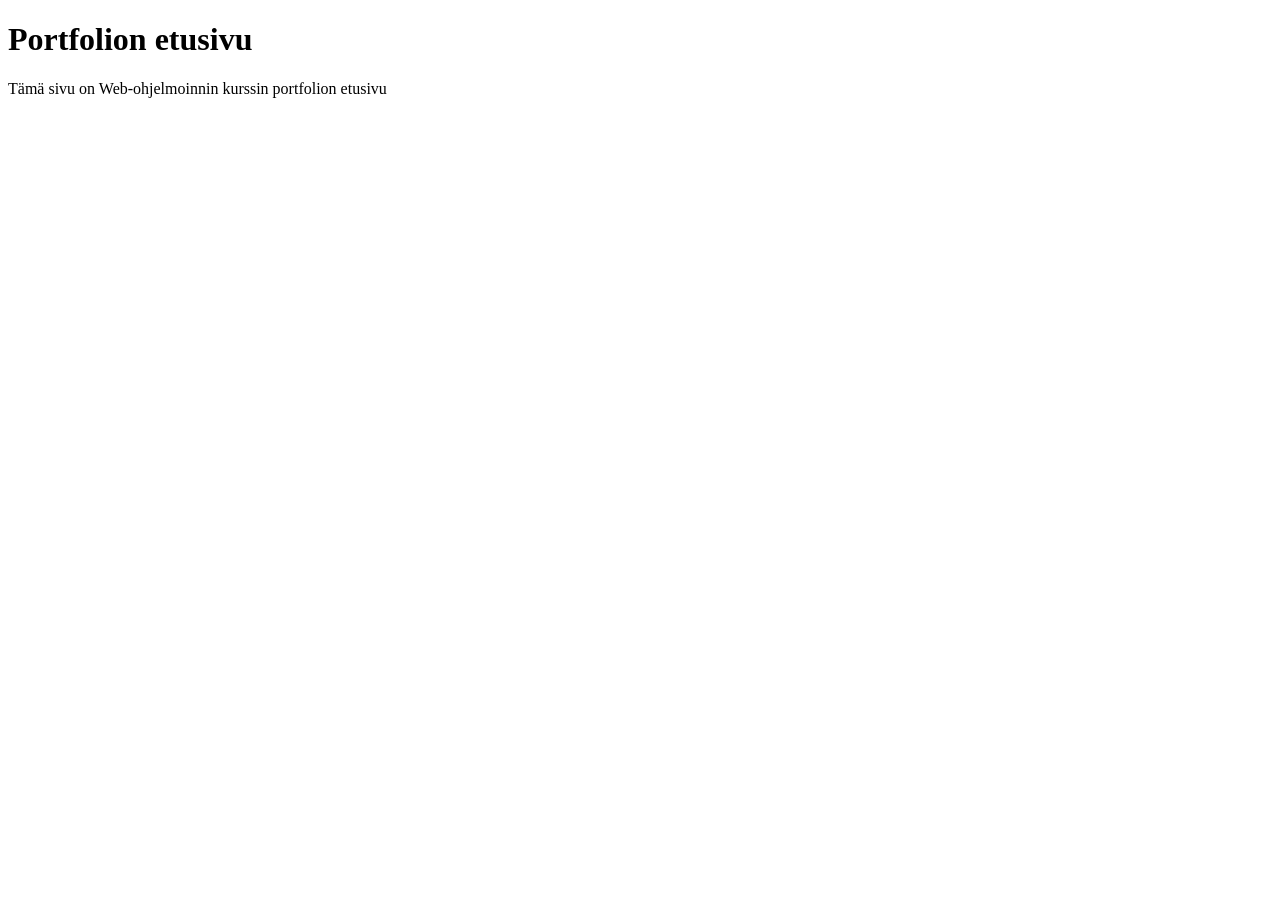
==== index.html @ d4efef72 "." ====
<!-- Tehtävä 1 -->
<!DOCTYPE html>
<html lang="fi">
<head>
    <meta charset="UTF-8">
    <meta name="viewport" content="width=device-width, initial-scale=1.0">
    <title>Document</title>
</head>
<body>
    <h1>Portfolion etusivu</h1>
    <p>Tämä sivu on Web-ohjelmoinnin kurssin portfolion etusivu</p>
</body>
</html>
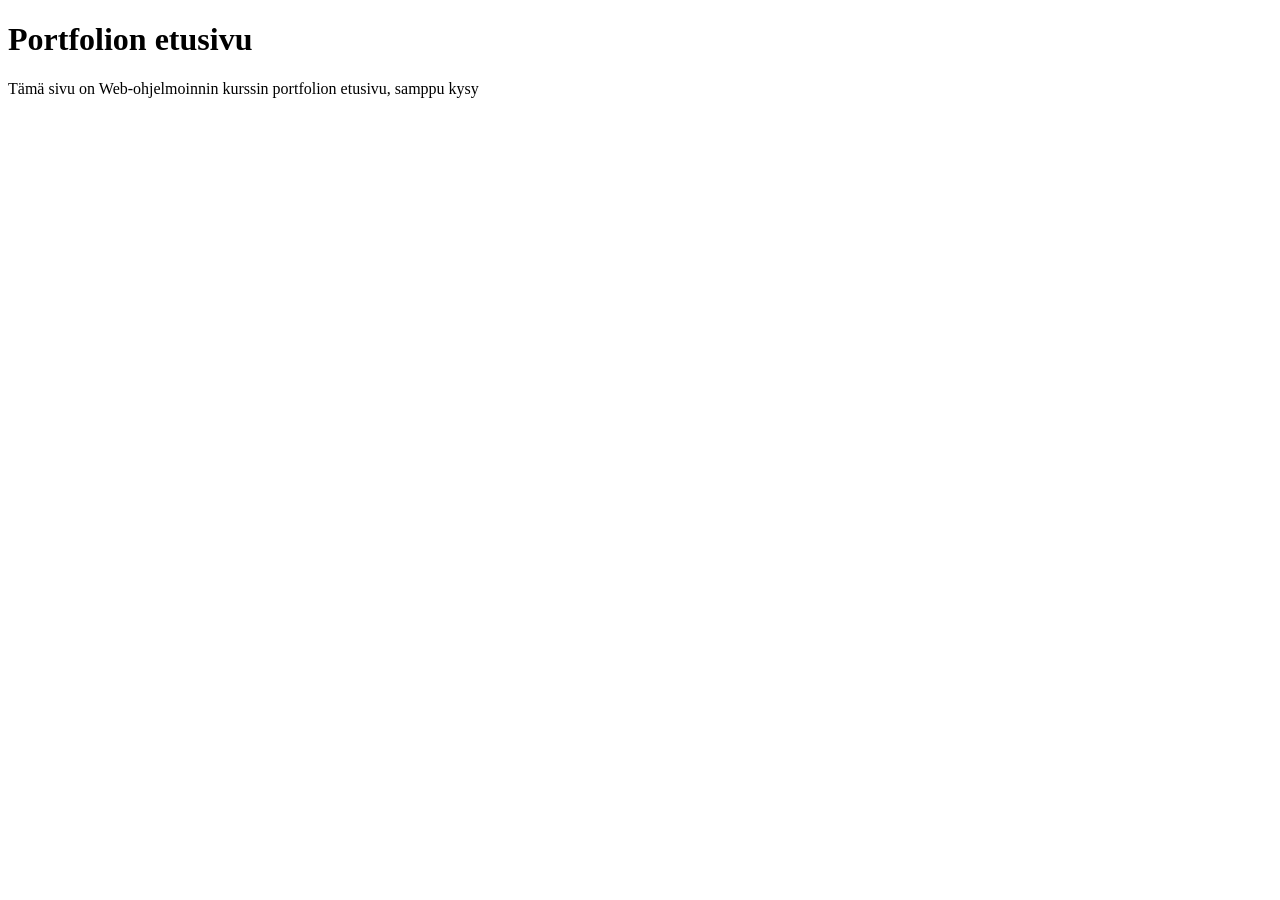
==== commit 495daa65: "." ====
--- a/index.html
+++ b/index.html
@@ -8,6 +8,6 @@
 </head>
 <body>
     <h1>Portfolion etusivu</h1>
-    <p>Tämä sivu on Web-ohjelmoinnin kurssin portfolion etusivu</p>
+    <p>Tämä sivu on Web-ohjelmoinnin kurssin portfolion etusivu, samppu kysy</p>
 </body>
 </html>
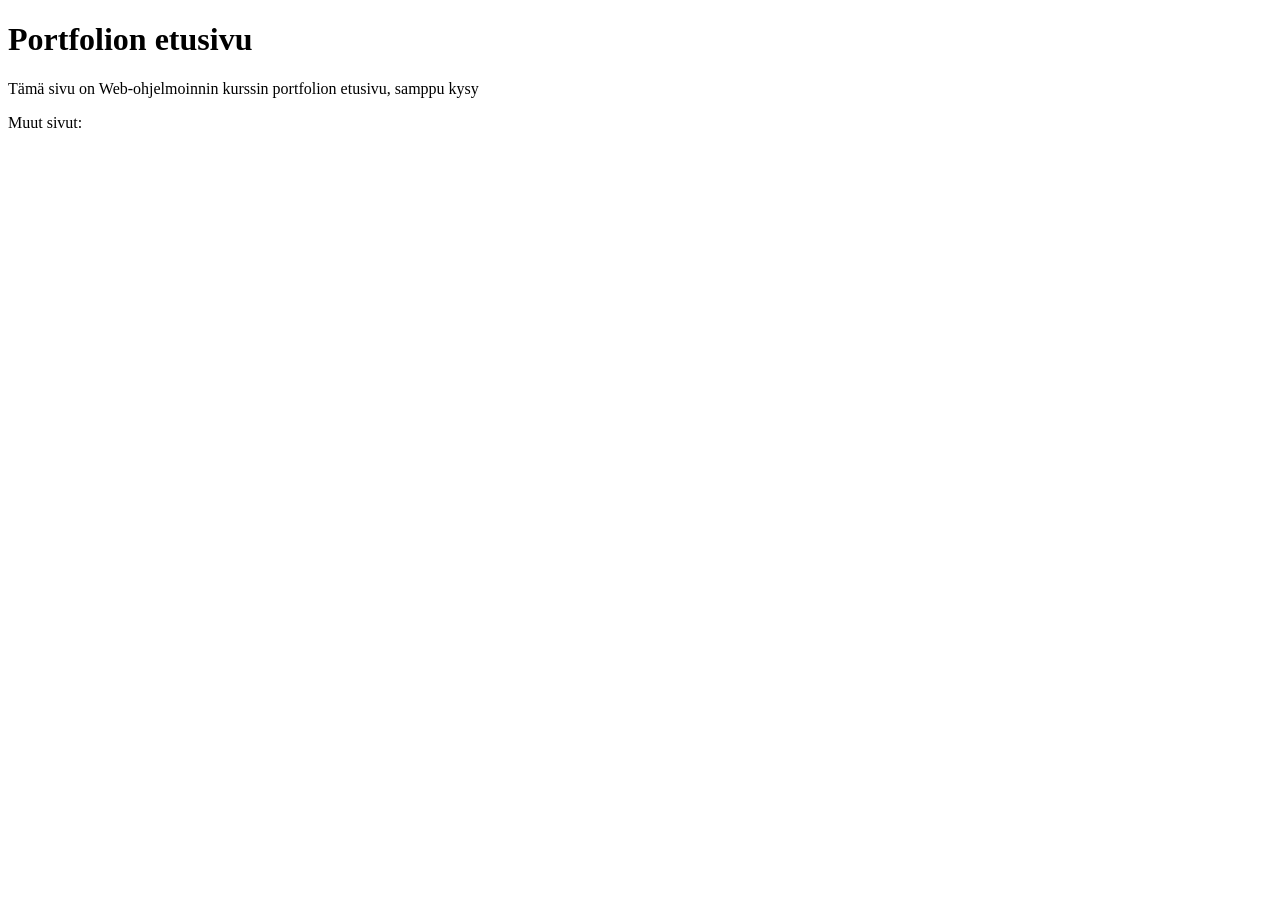
==== commit 59566ca5: "Valmis" ====
--- a/index.html
+++ b/index.html
@@ -9,5 +9,7 @@
 <body>
     <h1>Portfolion etusivu</h1>
     <p>Tämä sivu on Web-ohjelmoinnin kurssin portfolion etusivu, samppu kysy</p>
+    <p>Muut sivut:</p>
+    <a hre
 </body>
 </html>
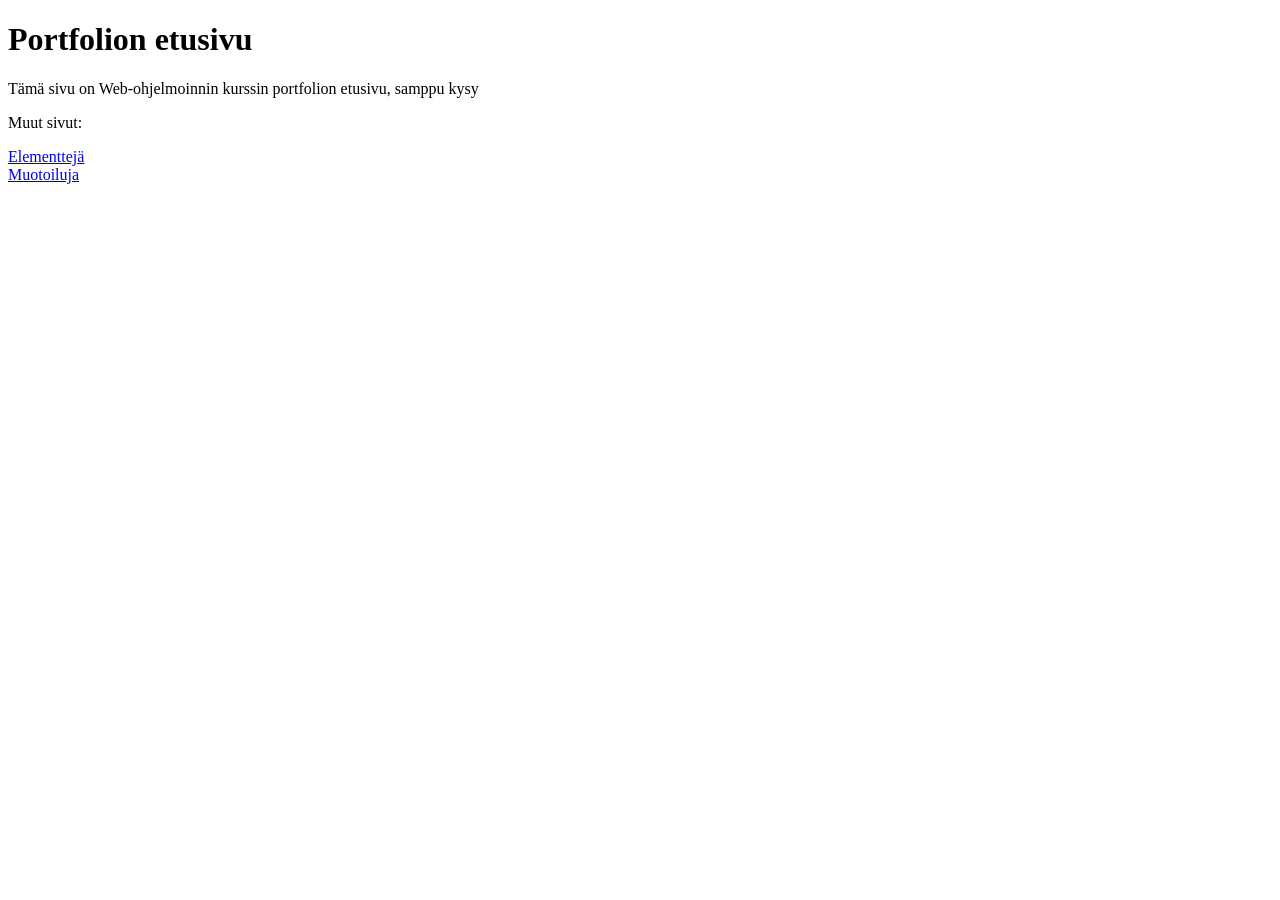
==== commit 4fc34270: "Päivitetty sivu" ====
--- a/index.html
+++ b/index.html
@@ -9,7 +9,9 @@
 <body>
     <h1>Portfolion etusivu</h1>
     <p>Tämä sivu on Web-ohjelmoinnin kurssin portfolion etusivu, samppu kysy</p>
+    
     <p>Muut sivut:</p>
-    <a hre
+    <a href="pages/elementteja.html">Elementtejä</a><br>
+    <a href="pages/muotoiluja.html">Muotoiluja</a>
 </body>
-</html>+</html>
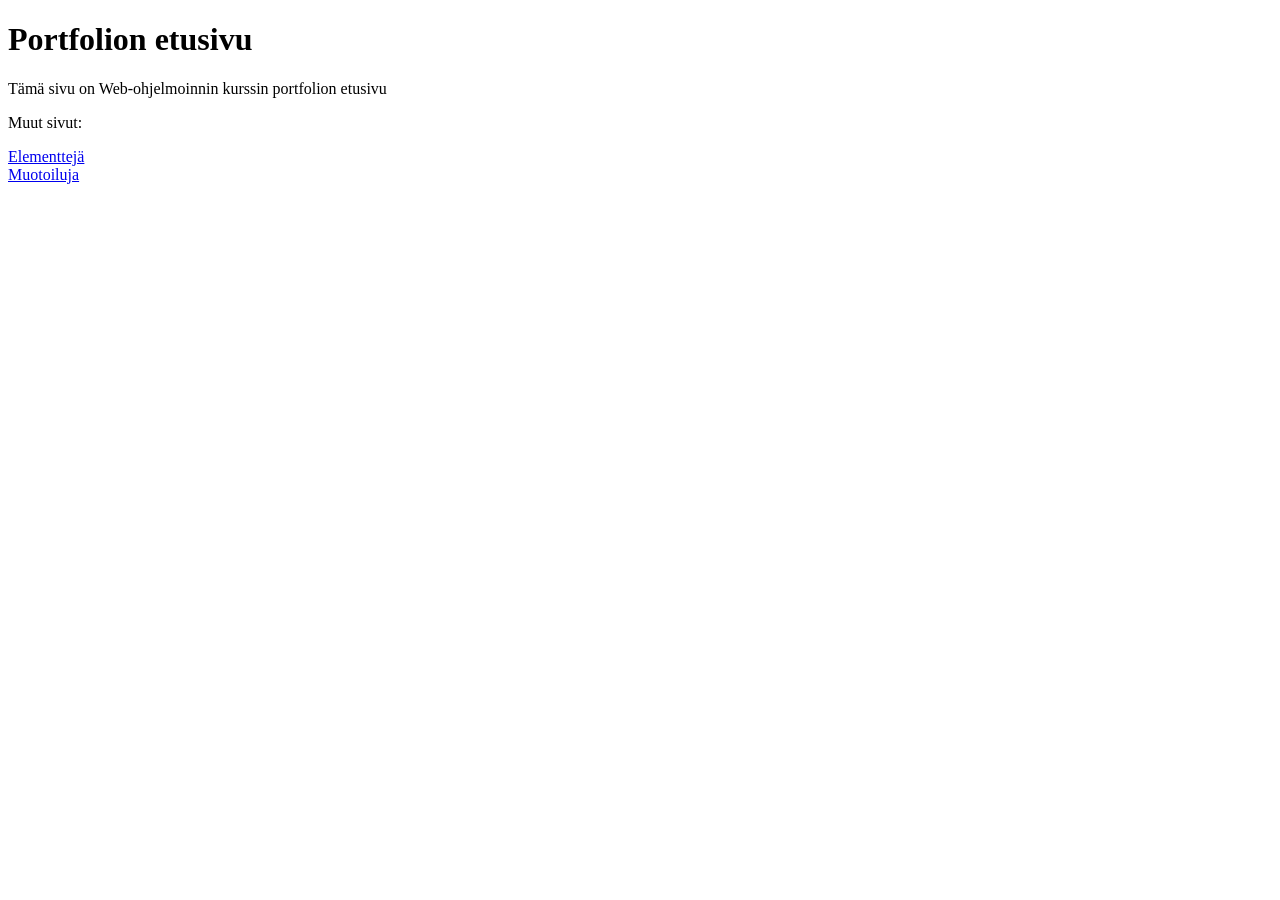
==== commit 44c12ff6: "päivitys" ====
--- a/index.html
+++ b/index.html
@@ -1,4 +1,6 @@
-<!-- Tehtävä 1 -->
+<!-- 
+    Tehtävä 1 
+-->
 <!DOCTYPE html>
 <html lang="fi">
 <head>
@@ -8,7 +10,7 @@
 </head>
 <body>
     <h1>Portfolion etusivu</h1>
-    <p>Tämä sivu on Web-ohjelmoinnin kurssin portfolion etusivu, samppu kysy</p>
+    <p>Tämä sivu on Web-ohjelmoinnin kurssin portfolion etusivu</p>
     
     <p>Muut sivut:</p>
     <a href="pages/elementteja.html">Elementtejä</a><br>
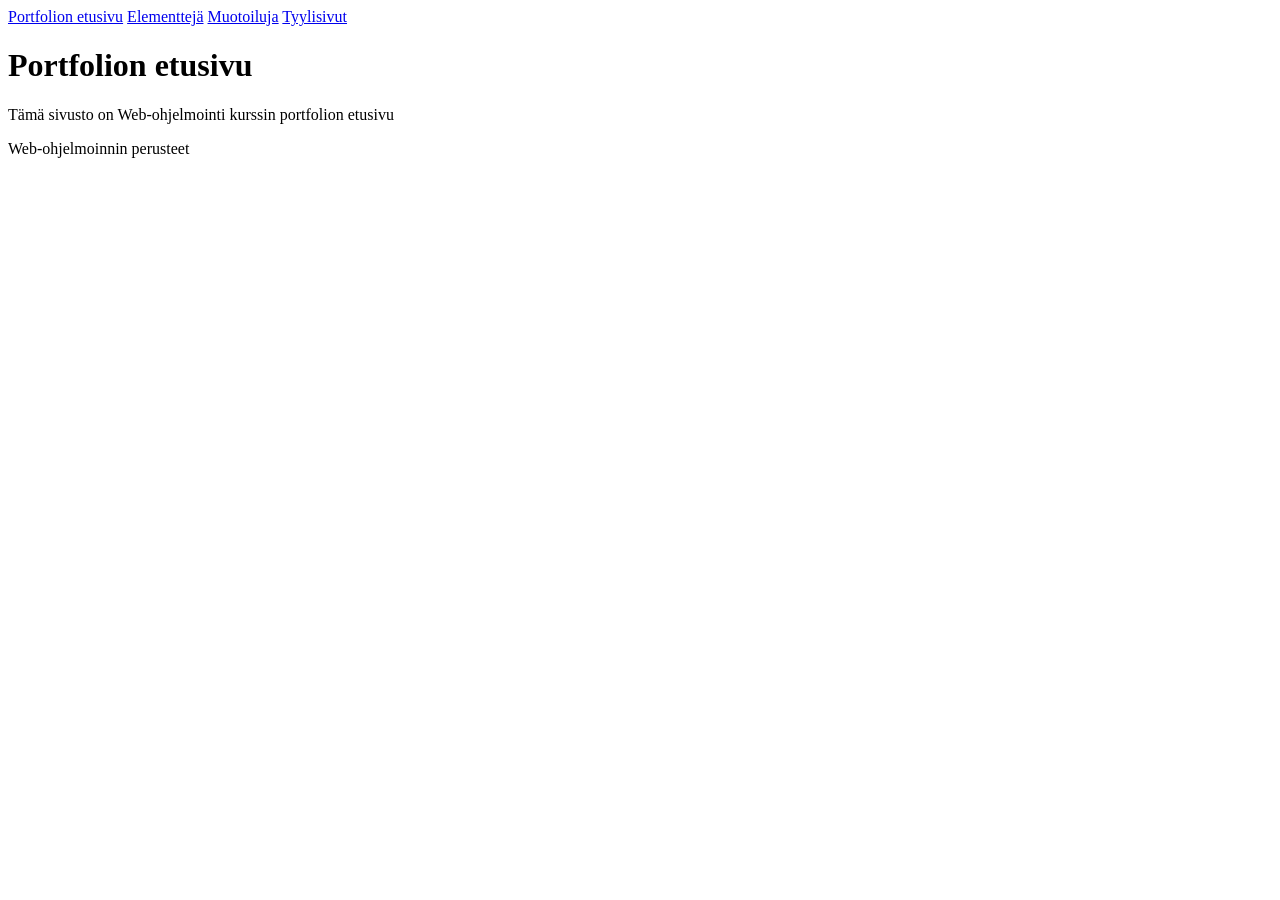
==== commit e7ff0c0f: "Tehtävä 7" ====
--- a/index.html
+++ b/index.html
@@ -7,13 +7,34 @@
     <meta charset="UTF-8">
     <meta name="viewport" content="width=device-width, initial-scale=1.0">
     <title>Document</title>
+    <link rel="stylesheet" href="tyylit/tyylit_portfol.css">
 </head>
 <body>
+
+
+<!-- Navigointipalkki -->
+<div class="navbar">
+    <a href="/index.html" class="active">
+        Portfolion etusivu</a>
+    <a href="pages/elementteja.html">
+        Elementtejä</a>
+    <a href="pages/muotoiluja.html">
+        Muotoiluja</a>
+    <a href="pages/Tyylisivuista.html">
+        Tyylisivut</a>
+</div>
+ 
+<!-- Header -->
+<div class="header">
     <h1>Portfolion etusivu</h1>
-    <p>Tämä sivu on Web-ohjelmoinnin kurssin portfolion etusivu</p>
-    
-    <p>Muut sivut:</p>
-    <a href="pages/elementteja.html">Elementtejä</a><br>
-    <a href="pages/muotoiluja.html">Muotoiluja</a>
+    <p class="note">Tämä sivusto on Web-ohjelmointi kurssin portfolion etusivu</p>
+</div>
+
+
+<!-- Footer -->
+ <div class="footer">
+    <p class="note">Web-ohjelmoinnin perusteet</p>
+ </div>
+
 </body>
 </html>
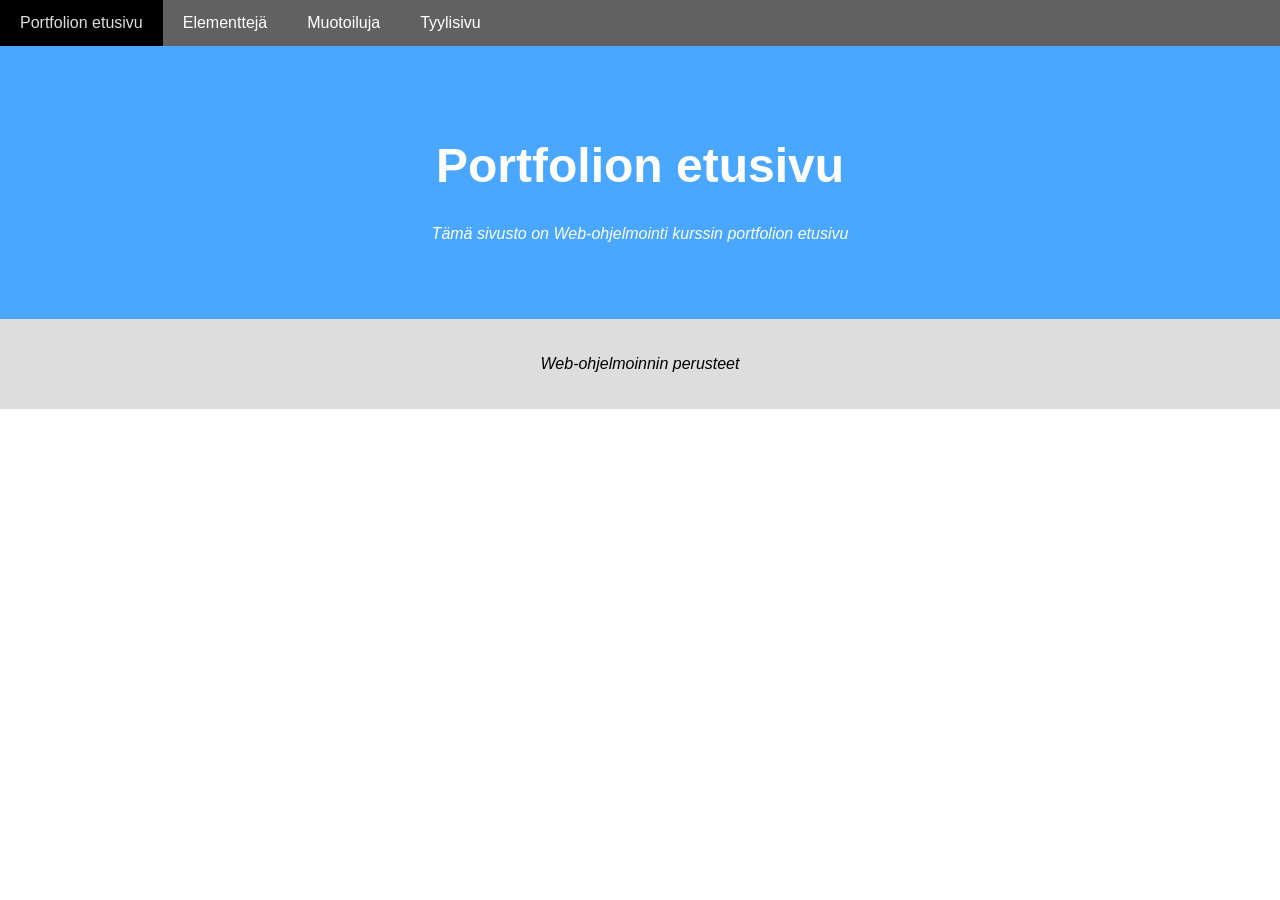
==== commit a07b84b6: "Update index.html" ====
--- a/index.html
+++ b/index.html
@@ -14,14 +14,14 @@
 
 <!-- Navigointipalkki -->
 <div class="navbar">
-    <a href="/index.html" class="active">
+    <a href="index.html" class="active">
         Portfolion etusivu</a>
     <a href="pages/elementteja.html">
         Elementtejä</a>
     <a href="pages/muotoiluja.html">
         Muotoiluja</a>
     <a href="pages/Tyylisivuista.html">
-        Tyylisivut</a>
+        Tyylisivu</a>
 </div>
  
 <!-- Header -->
--- a/tyylit/tyylit_portfol.css
+++ b/tyylit/tyylit_portfol.css
@@ -0,0 +1,102 @@
+body {
+    font-family: Arial;
+    margin: 0;
+}
+
+.header {
+    padding: 60px;
+    text-align: center;
+    background: rgb(73, 167, 255);
+    color: white;
+}
+
+.header h1{
+    font-size: 48px;
+}
+
+.footer {
+    padding: 20px;
+    text-align: center;
+    background: #ddd;
+}
+
+.note {
+    font-style: italic;
+}
+
+* {
+    box-sizing: border-box;
+}
+
+.row {
+    display: flex;
+    flex-wrap: wrap;
+}
+
+.main {
+    flex: 100%;
+    background-color: white;
+    padding: 20px;
+}
+
+/* Navigointipalkki */
+.navbar {
+    display: flex;
+    position: sticky;
+    top: 0;
+    background-color: rgb(97, 97, 97);
+}
+
+.navbar a {
+    color: white;
+    padding: 14px 20px;
+    text-decoration: none;
+    text-align: center;
+}
+
+.navbar a:hover {
+    background-color: #ddd;
+    color: rgb(16, 16, 16);
+}
+
+.navbar a.active {
+    background-color: black;
+    color: #ddd;
+}
+
+/* Taulukko */
+
+.month-header {
+  background-color: darkcyan;
+  color: white;
+  font-size: 20px;
+  padding: 10px;
+  text-align: center;
+}
+
+.table-container {
+  width: 50%;
+  overflow-x: auto;
+  margin-top: 10px;
+}
+
+table {
+  width: 200px;        
+  margin: 0;           
+  border-collapse: collapse;
+}
+
+th, td {
+  border: 1px solid #090909;
+  padding: 7px;
+  text-align: center;
+}
+
+th {
+  background-color: #c4c4c4;
+}
+
+td:first-child {
+  background-color: #c4c4c4;
+  font-weight: bold;
+}
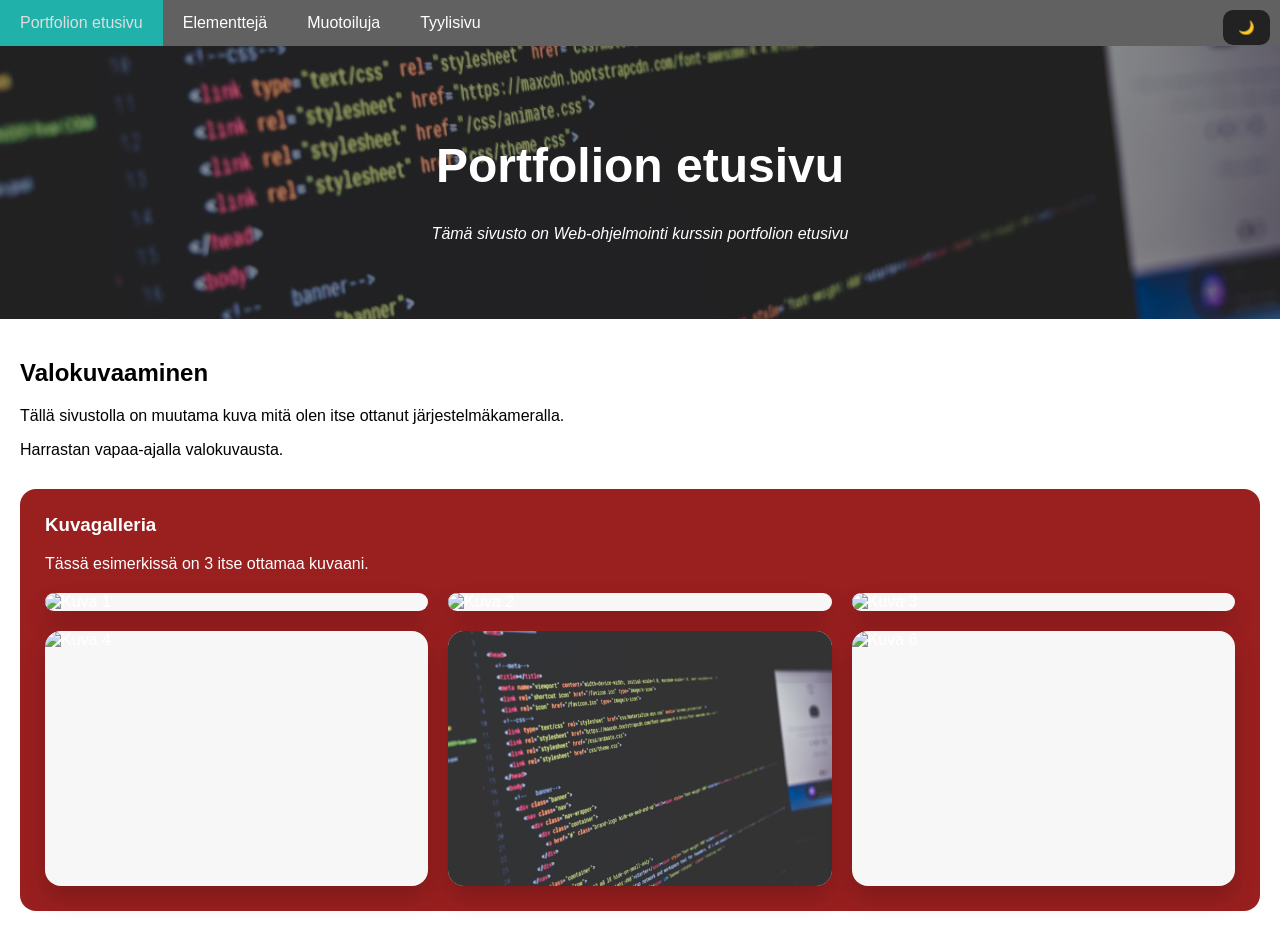
==== commit fc7027f7: "Valmis Added a dark mode toggle button and photo gallery section." ====
--- a/index.html
+++ b/index.html
@@ -1,6 +1,4 @@
-<!-- 
-    Tehtävä 1 
--->
+
 <!DOCTYPE html>
 <html lang="fi">
 <head>
@@ -14,7 +12,7 @@
 
 <!-- Navigointipalkki -->
 <div class="navbar">
-    <a href="index.html" class="active">
+    <a href="/index.html" class="active">
         Portfolion etusivu</a>
     <a href="pages/elementteja.html">
         Elementtejä</a>
@@ -23,6 +21,10 @@
     <a href="pages/Tyylisivuista.html">
         Tyylisivu</a>
 </div>
+
+<script src="script.js" defer></script>
+<div class="darkmode-container">
+    <button id="darkModeToggle" onclick="toggleDarkMode()">🌙</button></div>
  
 <!-- Header -->
 <div class="header">
@@ -30,11 +32,27 @@
     <p class="note">Tämä sivusto on Web-ohjelmointi kurssin portfolion etusivu</p>
 </div>
 
+<!-- kuvagalleria -->
+<div class="row">
+    <div class="main">
+        <h2>Valokuvaaminen</h2>
+        <p>Tällä sivustolla on muutama kuva mitä olen itse ottanut järjestelmäkameralla.</p>
+        <p>Harrastan vapaa-ajalla valokuvausta.</p>
 
-<!-- Footer -->
- <div class="footer">
-    <p class="note">Web-ohjelmoinnin perusteet</p>
- </div>
+        <section class="photo-section">
+            <h3>Kuvagalleria</h3>
+            <p>Tässä esimerkissä on 3 itse ottamaa kuvaani.</p>
+            <div class="photo-grid">
+                <div class="photo-card"><img src="media/ralli_1.JPG" alt="Kuva 1"></div>
+                <div class="photo-card"><img src="media/ralli_2.JPG" alt="Kuva 2"></div>
+                <div class="photo-card"><img src="media/hävittäjä.JPG" alt="Kuva 3"></div>
+                <div class="photo-card"><img src="media/järvi.JPG" alt="Kuva 4"></div>
+                <div class="photo-card"><img src="media/tausta.jpg" alt="Kuva 5"></div>
+                <div class="photo-card"><img src="media/kuva.jpg" alt="Kuva 6"></div>
+            </div>
+        </section>
+    </div>
+</div>
 
 </body>
 </html>
--- a/tyylit/tyylit_portfol.css
+++ b/tyylit/tyylit_portfol.css
@@ -3,10 +3,78 @@
     margin: 0;
 }
 
+/* Dark mode*/
+.dark-mode {
+    background-color: #323232;
+    color: white;
+}
+
+
+.dark-mode .footer {
+    background-color: #4d4d4d;
+    color: white;
+}
+
+.dark-mode .main {
+    background-color: #323232;
+}
+
+.dark-mode .navbar {
+    background-color: #323232;
+}
+
+.dark-mode .navbar a {
+    color: white;
+}
+
+.dark-mode .navbar a:hover {
+    background-color: #333;
+    color: white;
+}
+
+.dark-mode .navbar a.active {
+    background-color: lightseagreen;
+    color: #ddd;
+}
+
+/* Dark mode nappi */
+.darkmode-container {
+    display: flex;
+    justify-content: flex-end;
+}
+
+#darkModeToggle {
+    position: fixed;
+    top: 10px;
+    right: 10px;
+    background: #222;
+    color: white;
+    border: none;
+    padding: 10px 15px;
+    border-radius: 10px;
+    cursor: pointer;
+    transition: 0.3s;
+    z-index: 1002;
+}
+
+.dark-mode #darkModeToggle {
+    background: white;
+    color: rgb(32, 32, 32);
+}
+
+#darkModeToggle:hover {
+    background: #444;
+}
+
+/* Sivusto */
+
 .header {
     padding: 60px;
     text-align: center;
-    background: rgb(73, 167, 255);
+    background: linear-gradient(rgba(0, 0, 0, 0.35), rgba(0, 0, 0, 0.35)), url("../media/tausta.jpg");
+    background-size: cover;
+    background-position: center;
+    background-repeat: no-repeat;
     color: white;
 }
 
@@ -37,6 +105,51 @@
     flex: 100%;
     background-color: white;
     padding: 20px;
+}
+
+/* Kuva kollaasi */
+.photo-section {
+    background-color: #9a1f1f;
+    padding: 25px;
+    border-radius: 16px;
+    color: white;
+    margin-top: 30px;
+}
+
+.photo-section h3 {
+    margin-top: 0;
+}
+
+.photo-grid {
+    display: grid;
+    grid-template-columns: repeat(3, minmax(0, 1fr));
+    gap: 20px;
+    margin-top: 20px;
+}
+
+.photo-card {
+    background: #f7f7f7;
+    border-radius: 16px;
+    overflow: hidden;
+    box-shadow: 0 12px 25px rgba(0, 0, 0, 0.18);
+}
+
+.photo-card img {
+    display: block;
+    width: 100%;
+    height: auto;
+}
+
+@media (max-width: 860px) {
+    .photo-grid {
+        grid-template-columns: repeat(2, minmax(0, 1fr));
+    }
+}
+
+@media (max-width: 620px) {
+    .photo-grid {
+        grid-template-columns: 1fr;
+    }
 }
 
 /* Navigointipalkki */
@@ -60,7 +173,7 @@
 }
 
 .navbar a.active {
-    background-color: black;
+    background-color: lightseagreen;
     color: #ddd;
 }
 
@@ -100,3 +213,25 @@
   background-color: #c4c4c4;
   font-weight: bold;
 }
+
+/* Dark mode taulukko */
+.dark-mode th, .dark-mode td {
+  border-color: #666;
+}
+
+.dark-mode th {
+  background-color: #555;
+  color: white;
+}
+
+.dark-mode td {
+  color: white;
+}
+
+.dark-mode td:first-child {
+  background-color: #555;
+}
+
+.dark-mode .month-header {
+  background-color: #006666;
+}
